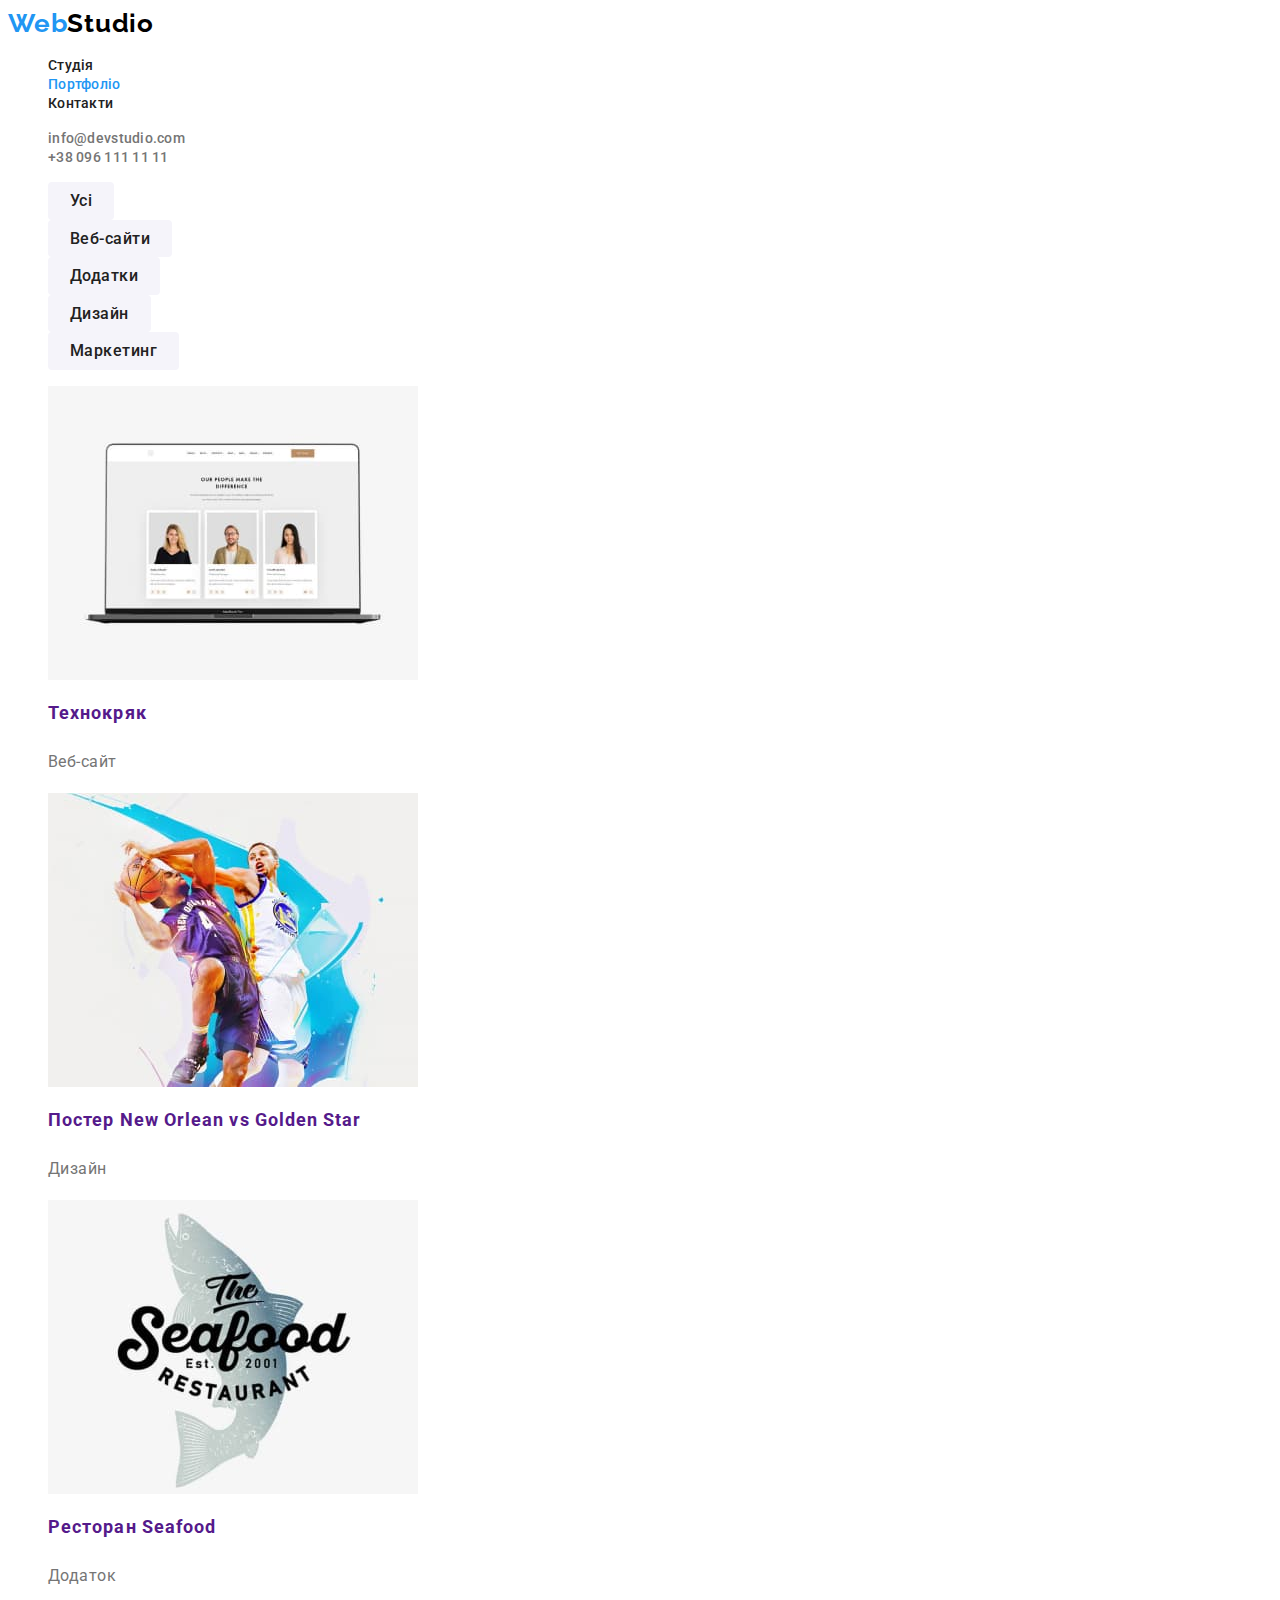
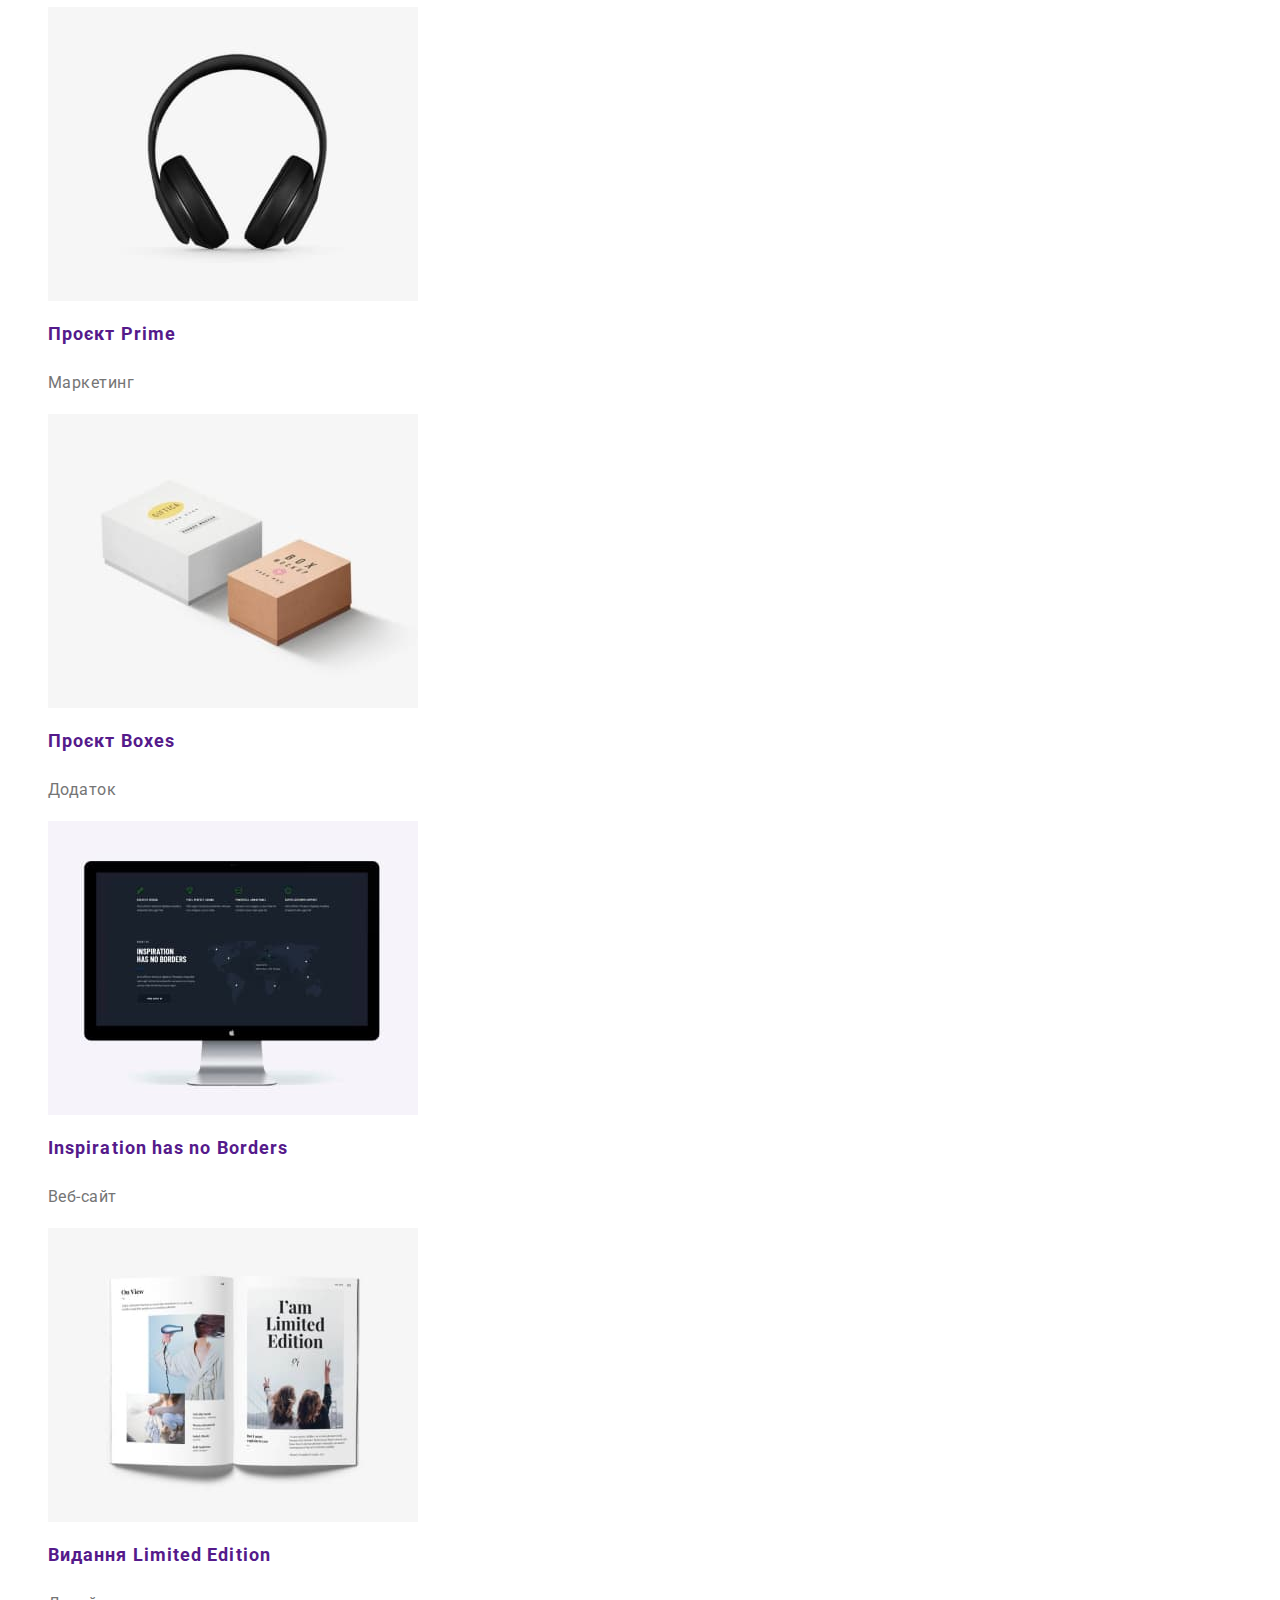
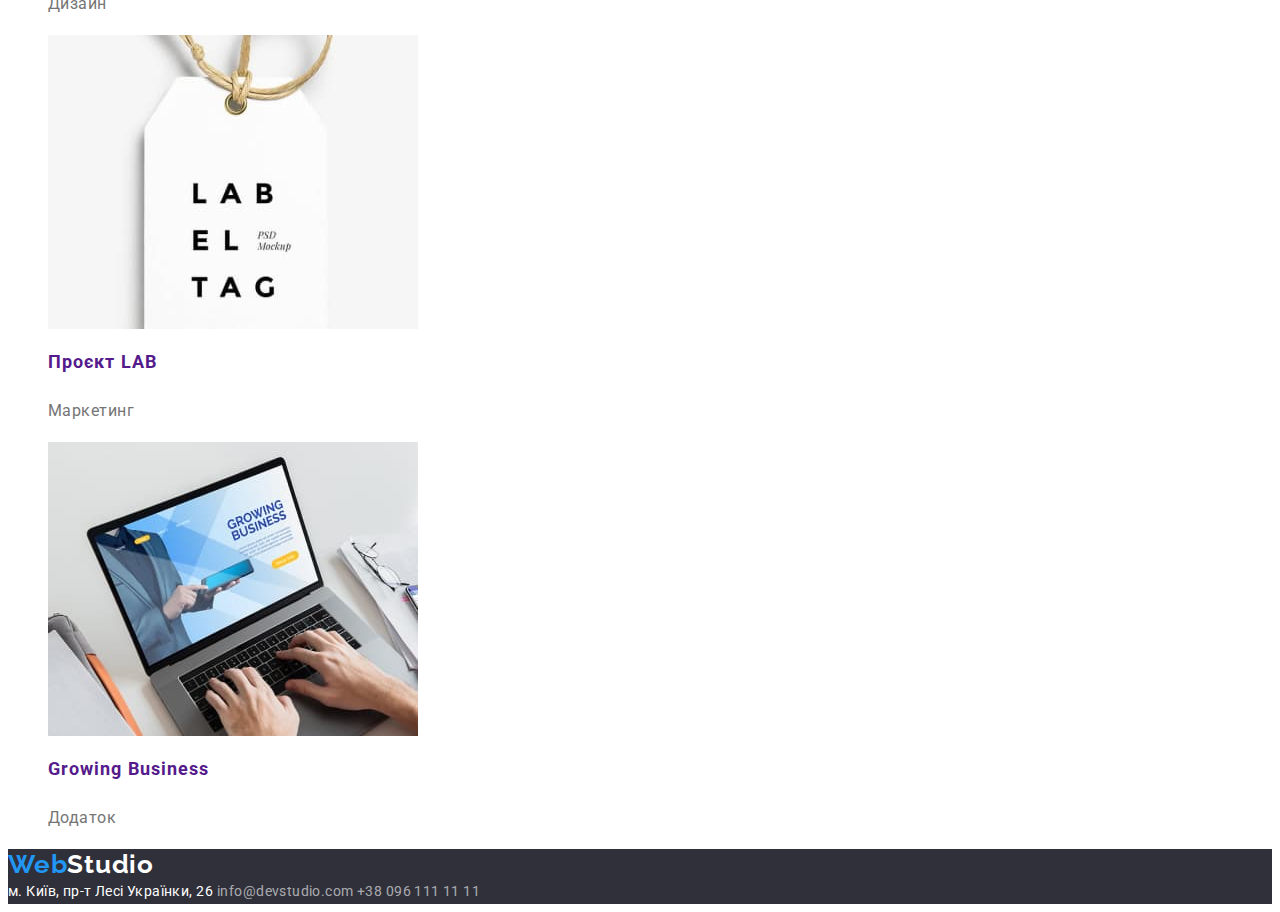
==== portfolio.html @ fb1e4c52 "Добавляет первичный вариант ДЗ№2" ====
<!DOCTYPE html>
<html lang="uk">
  <head>
    <meta charset="UTF-8" />
    <meta http-equiv="X-UA-Compatible" content="IE=edge" />
    <meta name="viewport" content="width=device-width, initial-scale=1.0" />
    <title>Портфоліо</title>
    <!--    ///   подключение шрифтов   ///    -->
    <link rel="preconnect" href="https://fonts.googleapis.com" />
    <link rel="preconnect" href="https://fonts.gstatic.com" crossorigin />
    <link
      href="https://fonts.googleapis.com/css2?family=Raleway:wght@700&family=Roboto:wght@400;500;700;900&display=swap"
      rel="stylesheet"
    />
    <!-- ///   подключение файла стилей   /// -->
    <link rel="stylesheet" href="./css/styles.css" />
  </head>
  <body>
    <header class="header">
      <nav class="navigation">
        <a class="logo header-logo link" href="./index.html"
          ><span class="logo-span">Web</span>Studio</a
        >
        <ul class="menu list">
          <li class="menu-item">
            <a class="menu-link link link-hover" href="./index.html">Студія</a>
          </li>
          <li class="menu-item">
            <a class="menu-link link link-hover current" href="./portfolio.html">Портфоліо</a>
          </li>
          <li class="menu-item"><a class="menu-link link link-hover" href="">Контакти</a></li>
        </ul>
      </nav>
      <ul class="header-contact-list list">
        <li class="header-contact-item">
          <a
            class="mailto-link link link-hover header-contact-link"
            href="mailto:info@devstudio.com
"
            >info@devstudio.com
          </a>
        </li>
        <li>
          <a class="phone-number-link link link-hover header-contact-link" href="tel:+380961111111"
            >+38 096 111 11 11</a
          >
        </li>
      </ul>
    </header>
    <main>
      <section class="portfolio">
        <h1 class="visually-hidden">Портфоліо</h1>
        <ul class="portfolio-list-btn list">
          <li class="portfolio-item-btn">
            <button class="button portfolio-button button-activ" type="button">Усі</button>
          </li>
          <li class="portfolio-item-btn">
            <button class="button portfolio-button" type="button">Веб-сайти</button>
          </li>
          <li class="portfolio-item-btn">
            <button class="button portfolio-button" type="button">Додатки</button>
          </li>
          <li class="portfolio-item-btn">
            <button class="button portfolio-button" type="button">Дизайн</button>
          </li>
          <li class="portfolio-item-btn">
            <button class="button portfolio-button" type="button">Маркетинг</button>
          </li>
        </ul>

        <ul class="portfolio-list-clients list">
          <li class="portfolio-item-clients">
            <a class="portfolio-item-clients-link link" href="">
              <img
                class="portfolio-item-clients-img"
                src="./images/portfolio_tehnokriyk.jpg"
                alt="Відкритий ноутбук з сайтом на екрані"
                width="370"
                height="294"
              />
              <h2 class="portfolio-item-clients-title">Технокряк</h2>
              <p class="portfolio-item-clients-text">Веб-сайт</p>
            </a>
          </li>

          <li class="portfolio-item-clients">
            <a class="portfolio-item-clients-link link" href="">
              <img
                class="portfolio-item-clients-img"
                src="./images/portfolio_poster.jpg"
                alt="Елемент дизайнерської роботи з баскетболістами"
                width="370"
                height="294"
              />
              <h2 class="portfolio-item-clients-title">Постер New Orlean vs Golden Star</h2>
              <p class="portfolio-item-clients-text">Дизайн</p>
            </a>
          </li>

          <li class="portfolio-item-clients">
            <a class="portfolio-item-clients-link link" href="">
              <img
                class="portfolio-item-clients-img"
                src="./images/portfolio_seafood.jpg"
                alt="Логотип ресторану"
                width="370"
                height="294"
              />
              <h2 class="portfolio-item-clients-title">Ресторан Seafood</h2>
              <p class="portfolio-item-clients-text">Додаток</p>
            </a>
          </li>
          <li class="portfolio-item-clients">
            <a class="portfolio-item-clients-link link" href="">
              <img
                class="portfolio-item-clients-img"
                src="./images/portfolio_prime.jpg"
                alt="Чорні навушники на білому фоні"
                width="370"
                height="294"
              />
              <h2 class="portfolio-item-clients-title">Проєкт Prime</h2>
              <p class="portfolio-item-clients-text">Маркетинг</p>
            </a>
          </li>

          <li class="portfolio-item-clients">
            <a class="portfolio-item-clients-link link" href="">
              <img
                class="portfolio-item-clients-img"
                src="./images/portfolio_boxes.jpg"
                alt="Велика біла та маленька коробочка кирпичного кольору на білому фоні"
                width="370"
                height="294"
              />
              <h2 class="portfolio-item-clients-title">Проєкт Boxes</h2>
              <p class="portfolio-item-clients-text">Додаток</p>
            </a>
          </li>

          <li class="portfolio-item-clients">
            <a class="portfolio-item-clients-link link" href="">
              <img
                class="portfolio-item-clients-img"
                src="./images/portfolio_borders.jpg"
                alt="Темний монітор на білому фоні"
                width="370"
                height="294"
              />
              <h2 class="portfolio-item-clients-title">Inspiration has no Borders</h2>
              <p class="portfolio-item-clients-text">Веб-сайт</p>
            </a>
          </li>

          <li class="portfolio-item-clients">
            <a class="portfolio-item-clients-link link" href="">
              <img
                class="portfolio-item-clients-img"
                src="./images/portfolio_limited_edition.jpg"
                alt="Відкрита книга"
                width="370"
                height="294"
              />
              <h2 class="portfolio-item-clients-title">Видання Limited Edition</h2>
              <p class="portfolio-item-clients-text">Дизайн</p>
            </a>
          </li>

          <li class="portfolio-item-clients">
            <a class="portfolio-item-clients-link link" href="">
              <img
                class="portfolio-item-clients-img"
                src="./images/portfolio_lab.jpg"
                alt="Фірмовий знак проекту"
                width="370"
                height="294"
              />
              <h2 class="portfolio-item-clients-title">Проєкт LAB</h2>
              <p class="portfolio-item-clients-text">Маркетинг</p>
            </a>
          </li>
          <li class="portfolio-item-clients">
            <a class="portfolio-item-clients-link link" href="">
              <img
                class="portfolio-item-clients-img"
                src="./images/portfolio_growing_business.jpg"
                alt="Ноутбук на столі"
                width="370"
                height="294"
              />
              <h2 class="portfolio-item-clients-title">Growing Business</h2>
              <p class="portfolio-item-clients-text">Додаток</p>
            </a>
          </li>
        </ul>
      </section>
    </main>

    <footer class="footer">
      <a class="logo footer-logo link" href="./index.html"
        ><span class="logo-span">Web</span>Studio</a
      >

      <address class="address">
        <a
          class="address-link link"
          href="https://goo.gl/maps/Ke3SqtuffiF32a4DA"
          target="_blank"
          rel="noopener noreferrer nofollow"
          >м. Київ, пр-т Лесі Українки, 26</a
        >
        <a class="mailto link link-hover footer-contact-link" href="mailto:info@devstudio.com"
          >info@devstudio.com
        </a>
        <a class="phone-number link link-hover footer-contact-link" href="tel:+380961111111"
          >+38 096 111 11 11</a
        >
      </address>
    </footer>
  </body>
</html>
---- css/styles.css ----
:root{
    /* палитра цветов */
    --primary-color: #212121;
    --secondary-color: #757575;
    --secondary-color-w: #FFFFFF;
    --additional-color: rgba(255, 255, 255, 0.6);
    --accent-color: #2196F3;

    /* фон */
    --primary-background-color: #ffffff;
    --secondary-background-color-lige: rgba(47, 48, 58, 0.4);
    --secondary-background-color-dark: #2F303A;
    --accent-background-color: #AFB1B8;
    /* текст */
    --primary-font-family: 'Roboto', sans-serif;
    --secondary-font-family: 'Raleway', sans-serif;
}
body {
    font-family: var(--primary-font-family);
    color: var(--primary-color);   
    background-color: var(--primary-background-color);
}

/* ///   сброс стилей   /// */

.link{
    text-decoration: none;
}
.list{
    list-style: none;
}
img{
    display: block;
}
.button {
    cursor: pointer;
}
/* //////////////////////////////////////////// */
/*    ///   скрываем заголовок   ///    */
.visually-hidden {
    position: absolute;
    white-space: nowrap;
    width: 1px;
    height: 1px;
    overflow: hidden;
    border: 0;
    padding: 0;
    clip: rect(0 0 0 0);
    clip-path: inset(50%);
    margin: -1px;
}
/* //////////////////////////////////////////// */
/* общие классы */
.transform {
    text-transform: uppercase;
}

.link-hover:hover,
.linc-hover:focus-within{
    color: var(--accent-color);
}
/* //////////////////////////////////////////// */
/*    ///   header   ///    */

/* logo */

.logo {
    font-family: 'Raleway', sans-serif;
    font-weight: 700;
    font-size: 26px;
    line-height: 1.19;
    letter-spacing: 0.03em;
    color: #000000;
}

.logo-span {
    color: var(--accent-color)
}

.footer-logo {
    color: var(--secondary-color-w);
}

.logo:hover {
    color: var(--accent-color);
}

/* nav */
.menu-link{
    font-weight: 500;
    font-size: 14px;
    line-height: 16px;
    letter-spacing: 0.02em;
    color: #212121   
}
/* header-contact */
.header-contact-link{
    color: var(--secondary-color);
    font-weight: 500;
    font-size: 14px;
    line-height: 1.14;
    letter-spacing: 0.02em;
}
/* //////////////////////////////////////////// */


/*    ///   hero   ///    */
.hero{
    background-color: var(--secondary-background-color-dark);
}
.hero-title{
    font-weight: 900;
    font-size: 44px;
    line-height: 1.36;    
    text-align: center;
    letter-spacing: 0.06em;    
    color: var(--secondary-color-w);


}
/* button */
.button {
    font-family: inherit;
    cursor: pointer;
    font-size: 16px;
}
.button-primary{
    width: 216px;
    height: 50px;
    font-weight: 700;
    font-size: 16px;
    line-height: 1.88;        
    letter-spacing: 0.06em;   
    color: var(--secondary-color-w);
    background: #2196F3;
    box-shadow: 0px 4px 4px rgba(0, 0, 0, 0.15);
    border-radius: 4px;
}
.portfolio-button{
    font-weight: 500;
    line-height: 1.6;
    letter-spacing: 0.03em;
    padding: 6px 22px;   
    border-radius: 4px;
    color: var(--primary-color);
    background-color: #F5F4FA;
    border: none;
}
/* =========== */
.button-activ:active {
    color: var(--accent-color);
}
.button-primary:hover,
.button-primary:focus{
    background: #188CE8;
    box-shadow: 0px 4px 4px rgba(0, 0, 0, 0.15);


}
.portfolio-button:hover,
.portfolio-button:focus{
    color: var(--secondary-color-w);
    background: #2196F3;
    box-shadow: 0px 3px 1px rgba(0, 0, 0, 0.1), 
                0px 1px 2px rgba(0, 0, 0, 0.08), 
                0px 2px 2px rgba(0, 0, 0, 0.12);
}


/* ///////////////////////////////////////////// */

/*    ///   advantage   ///    */
.advantage-title{    
    font-size: 14px;
    line-height: 16px;
    letter-spacing: 0.03em;
}
.advantage-text{
    font-size: 14px;
    line-height: 1.71;        
    letter-spacing: 0.03em;    
    color: var(--secondary-color);
}
/* ///////////////////////////////////////////// */

/*    ///   work   /// */
.work-title{   
    font-size: 36px;
    line-height: 1.17;
    text-align: center;
    letter-spacing: 0.03em;
}
/* ///////////////////////////////////////////// */

/*    ///   team   ///    */
.team-title{    
    font-size: 36px;
    line-height: 1.17;
    text-align: center;
    letter-spacing: 0.03em;

}
.team-item-title{    
    font-weight: 500;
    font-size: 16px;
    line-height: 1.19;    
    text-align: center;
    letter-spacing: 0.03em;

}
.team-item-text{
    font-size: 16px;
    line-height: 1.19;
    text-align: center;
    letter-spacing: 0.03em;    
    color: var(--secondary-color);
}
/* ///////////////////////////////////////////// */
/*    ///   footer   ///    */
.footer{
    background-color: var(--secondary-background-color-dark);
}
.address{
    font-style: normal;
}
.address-link{
    font-weight: 400;
    font-size: 14px;
    line-height: 1.71;
    letter-spacing: 0.03em;    
    color: var(--secondary-color-w);
}
.footer-contact-link {
    
    font-size: 14px;
    line-height: 1.71;
    letter-spacing: 0.03em;
    color: var(--additional-color);
}
.current {
    color: #2196F3;
}
/* ///////////////////////////////////////////// */
/*    ///   portfolio   ///    */
.portfolio-item-clients-title{
    font-size: 18px;
    line-height: 2;        
    letter-spacing: 0.06em;
}
.portfolio-item-clients-text{
    line-height: 1.88;
    letter-spacing: 0.03em;
    color: var(--secondary-color);
}




/* ///////////////////////////////////////////// */
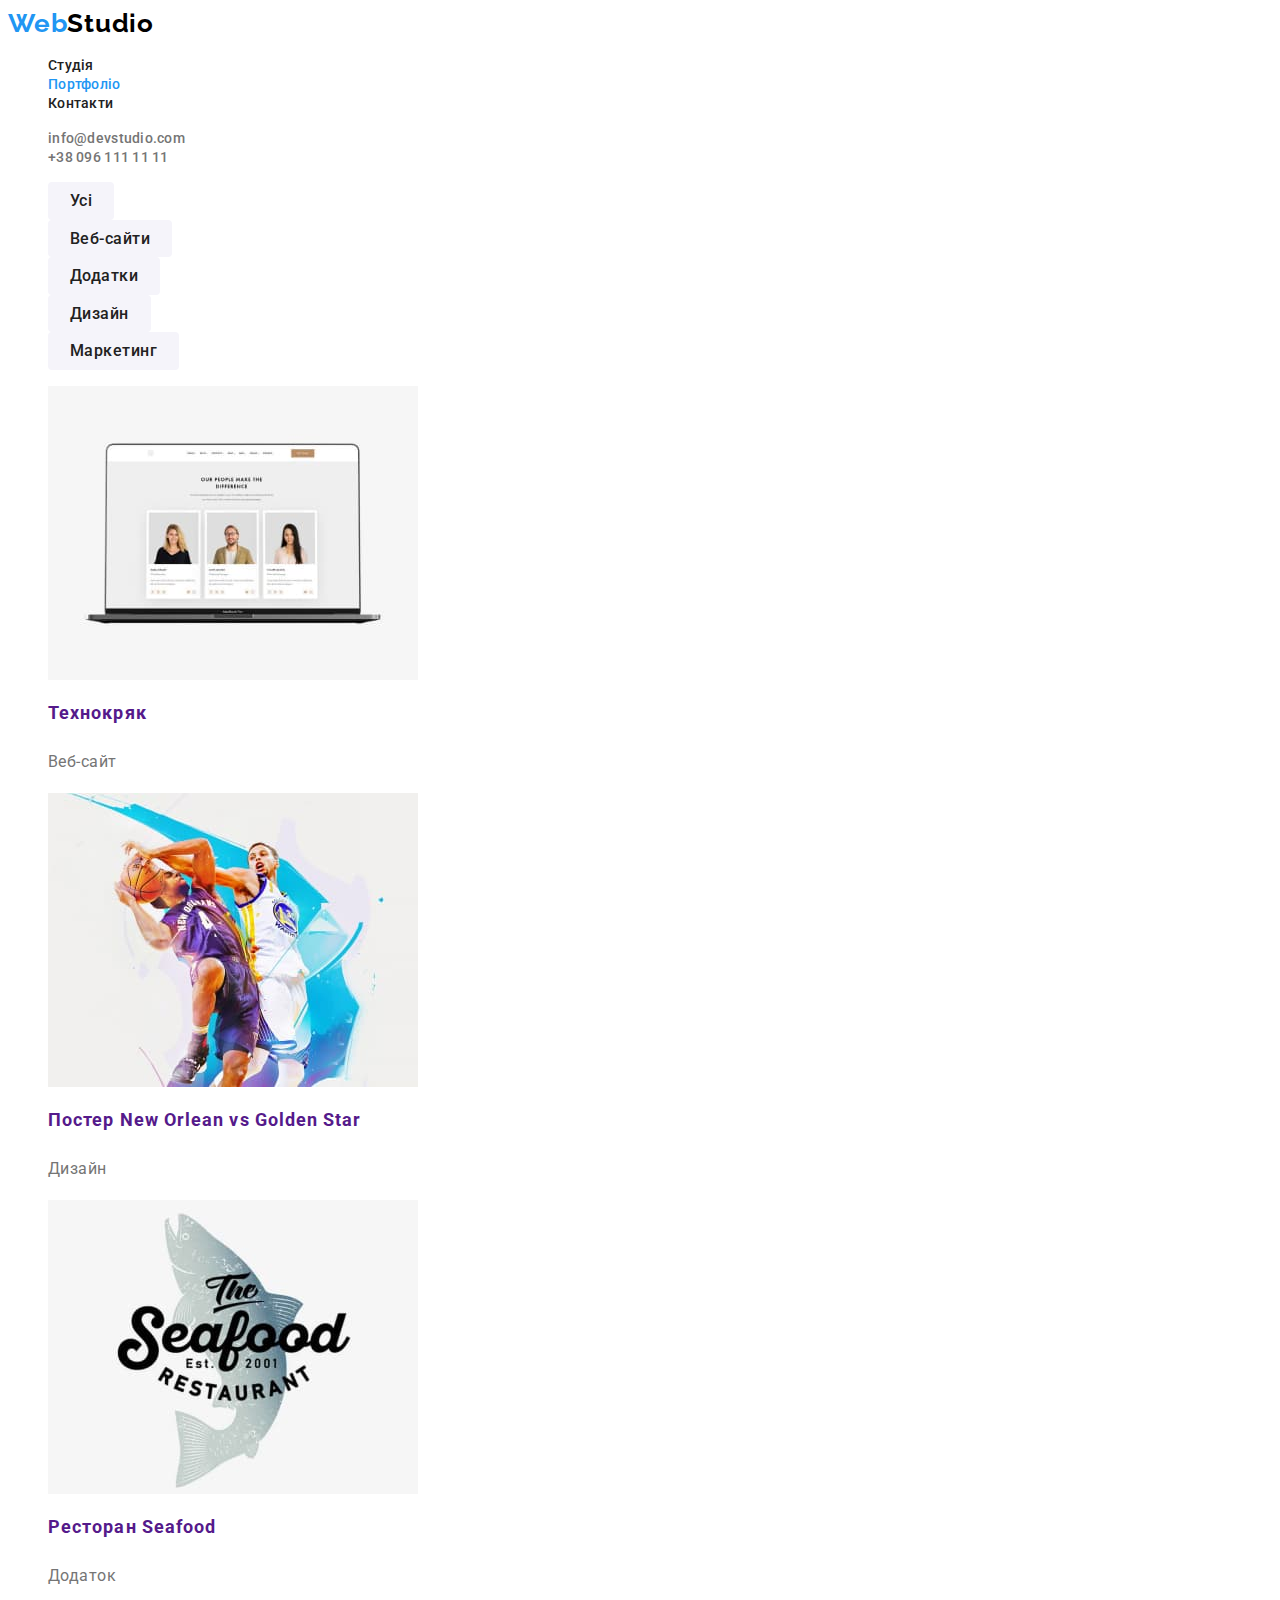
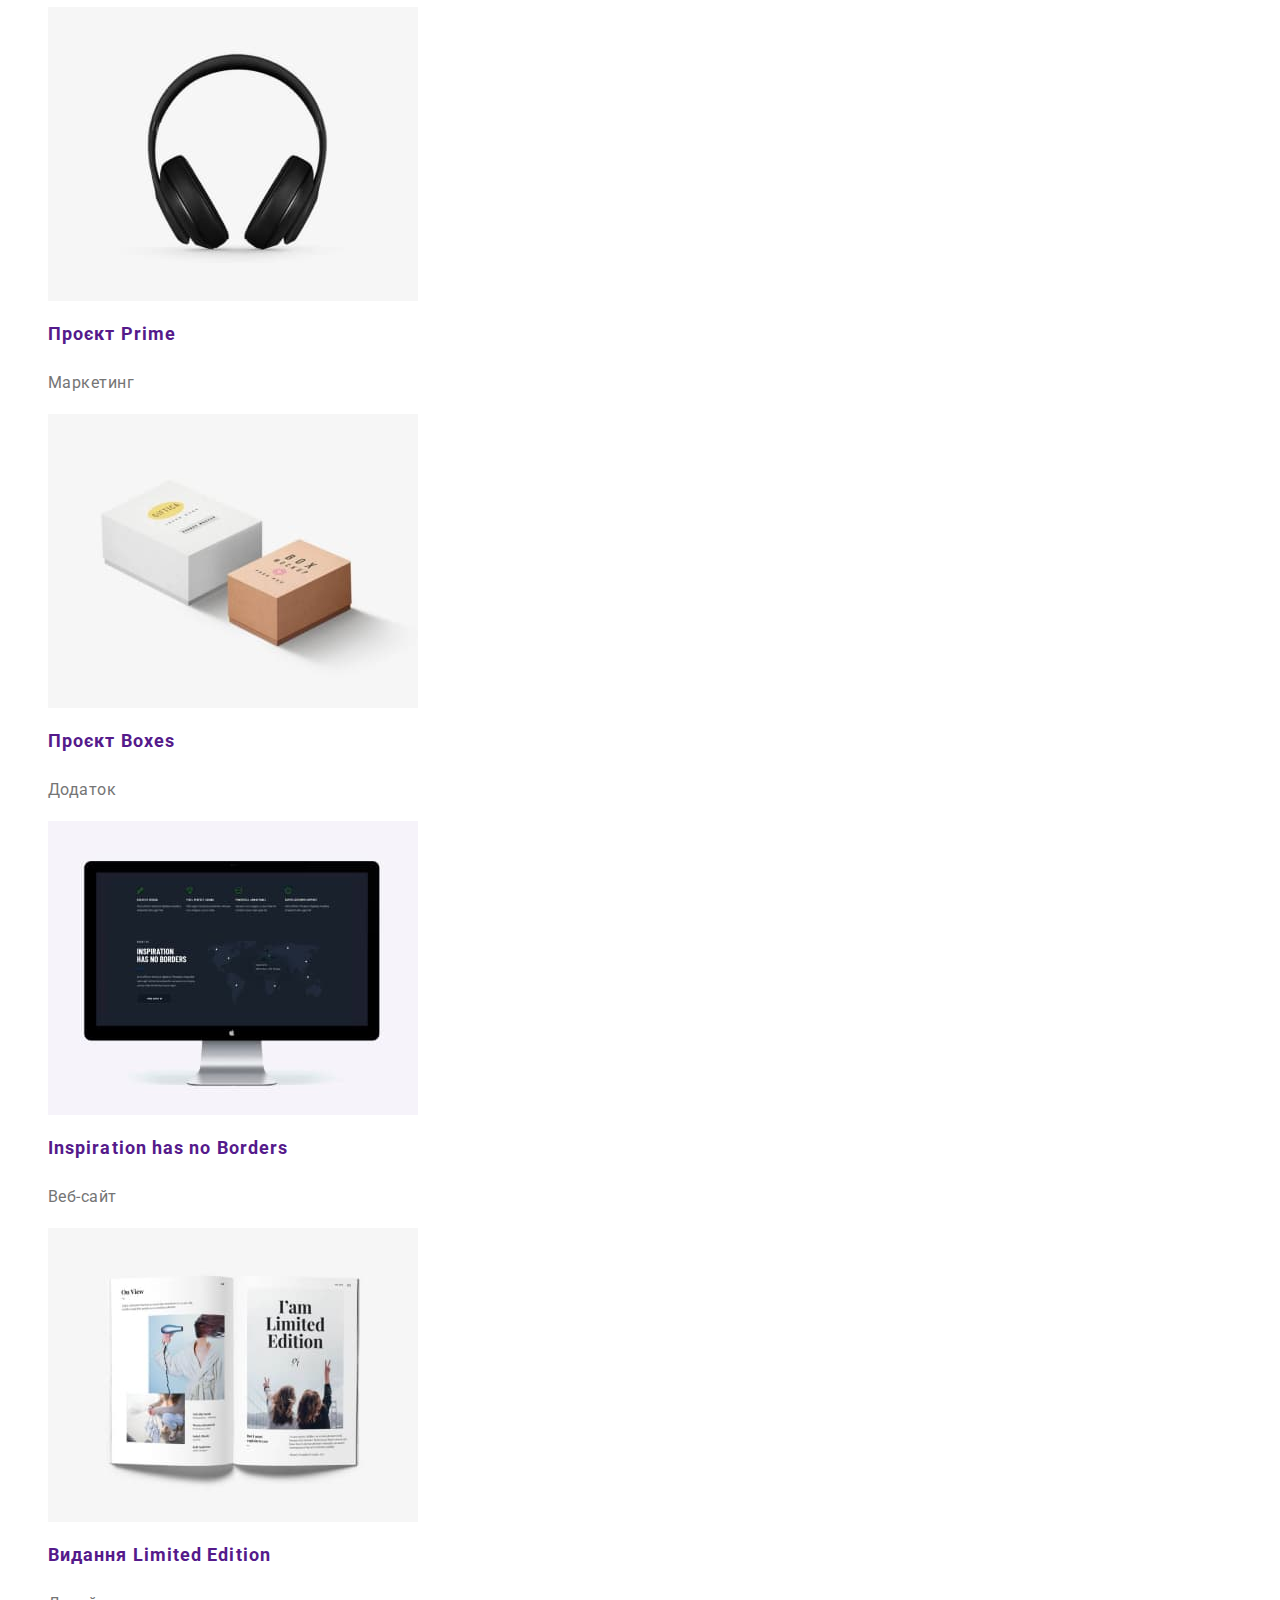
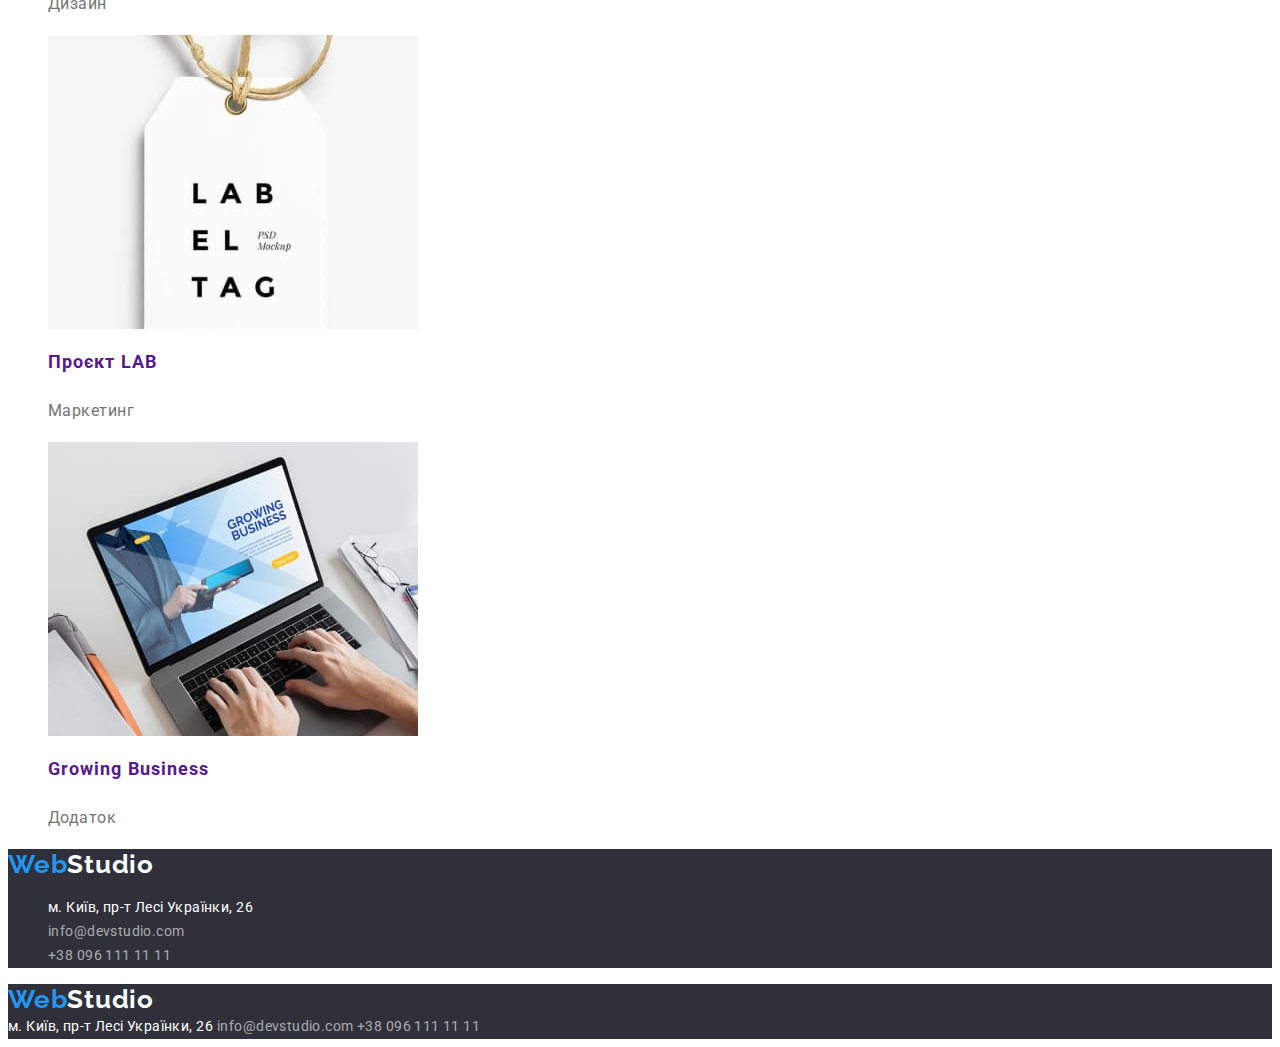
==== commit d8808cf1: "Добавляет футер в портфолио" ====
--- a/portfolio.html
+++ b/portfolio.html
@@ -202,6 +202,35 @@
       >
 
       <address class="address">
+        <ul class="address-list list">
+          <li class="address-item">
+            <a
+              class="address-link link-hover link"
+              href="https://goo.gl/maps/Ke3SqtuffiF32a4DA"
+              target="_blank"
+              rel="noopener noreferrer nofollow"
+              >м. Київ, пр-т Лесі Українки, 26</a
+            >
+          </li>
+          <li class="address-list-item">
+            <a class="mailto link link-hover footer-contact-link" href="mailto:info@devstudio.com"
+              >info@devstudio.com
+            </a>
+          </li>
+          <li class="address-list-item">
+            <a class="phone-number link link-hover footer-contact-link" href="tel:+380961111111"
+              >+38 096 111 11 11</a
+            >
+          </li>
+        </ul>
+      </address>
+    </footer>
+    <footer class="footer">
+      <a class="logo footer-logo link" href="./index.html"
+        ><span class="logo-span">Web</span>Studio</a
+      >
+
+      <address class="address">
         <a
           class="address-link link"
           href="https://goo.gl/maps/Ke3SqtuffiF32a4DA"
